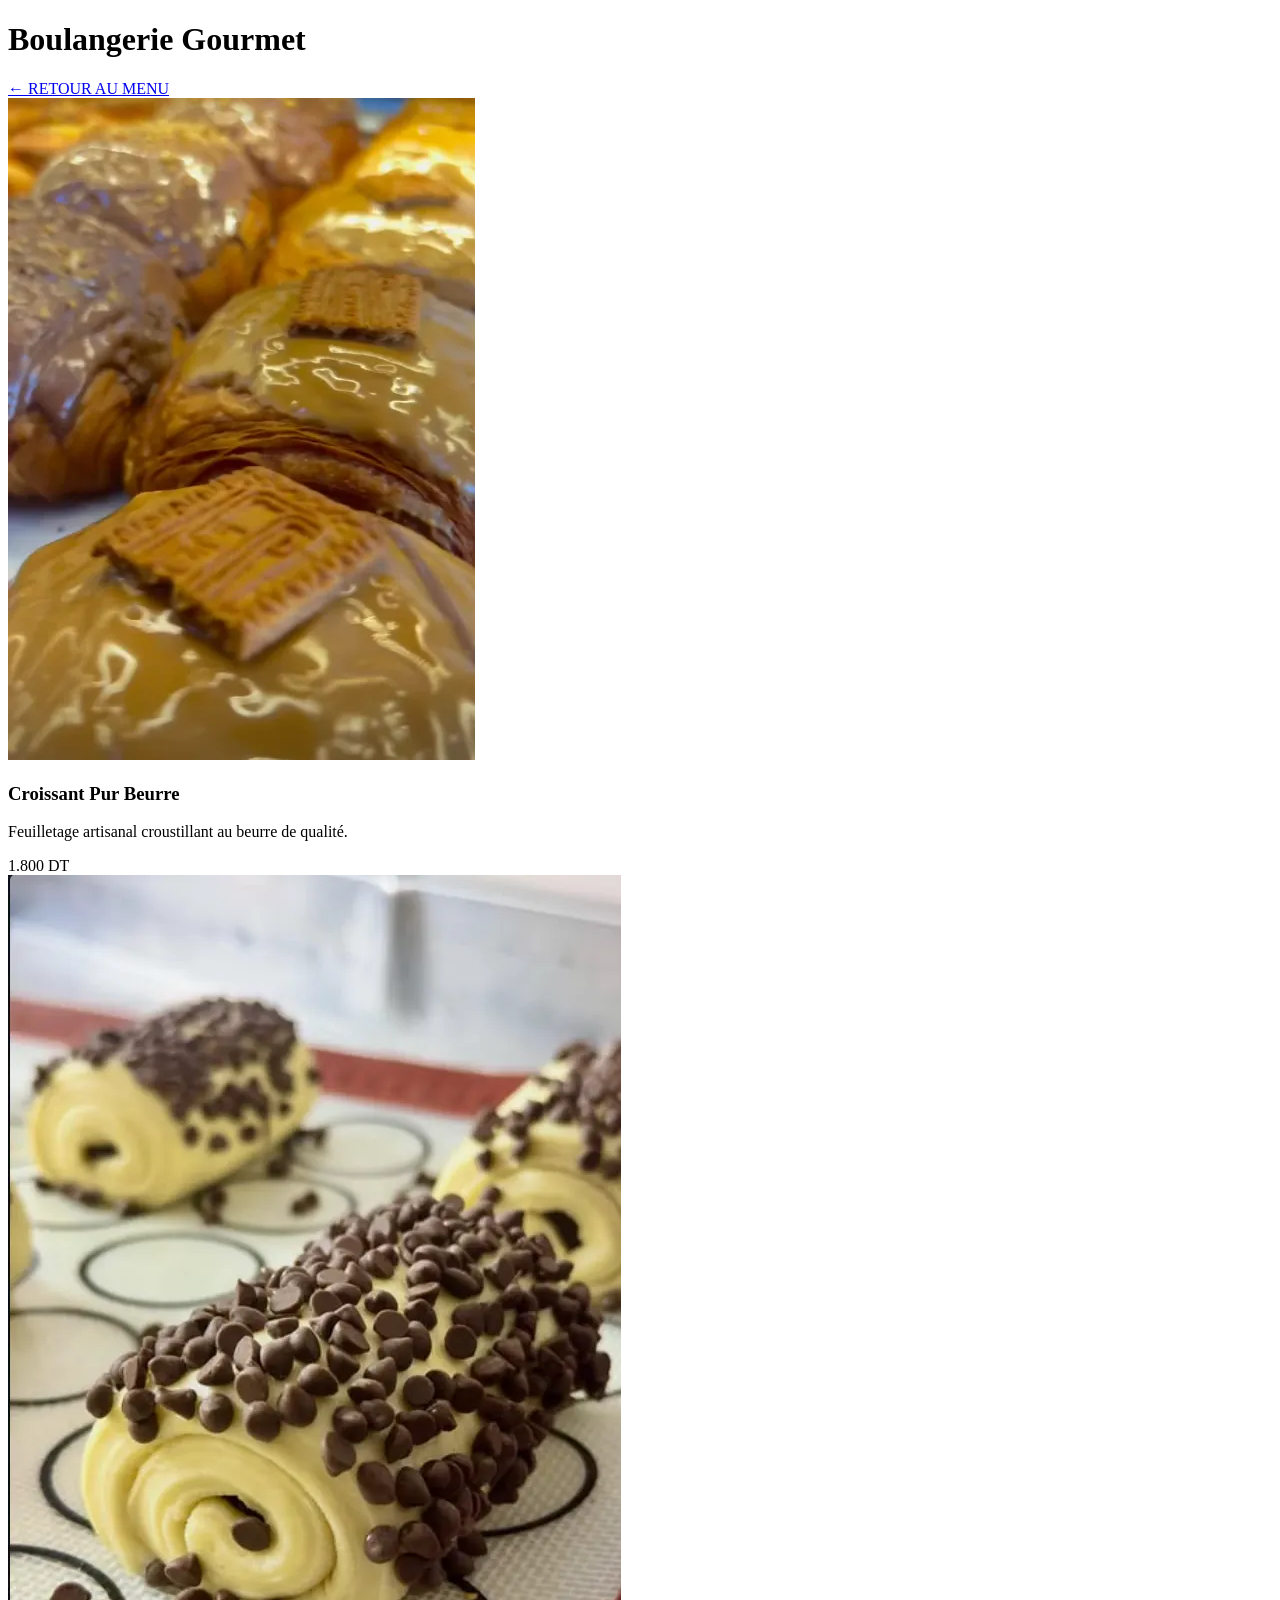
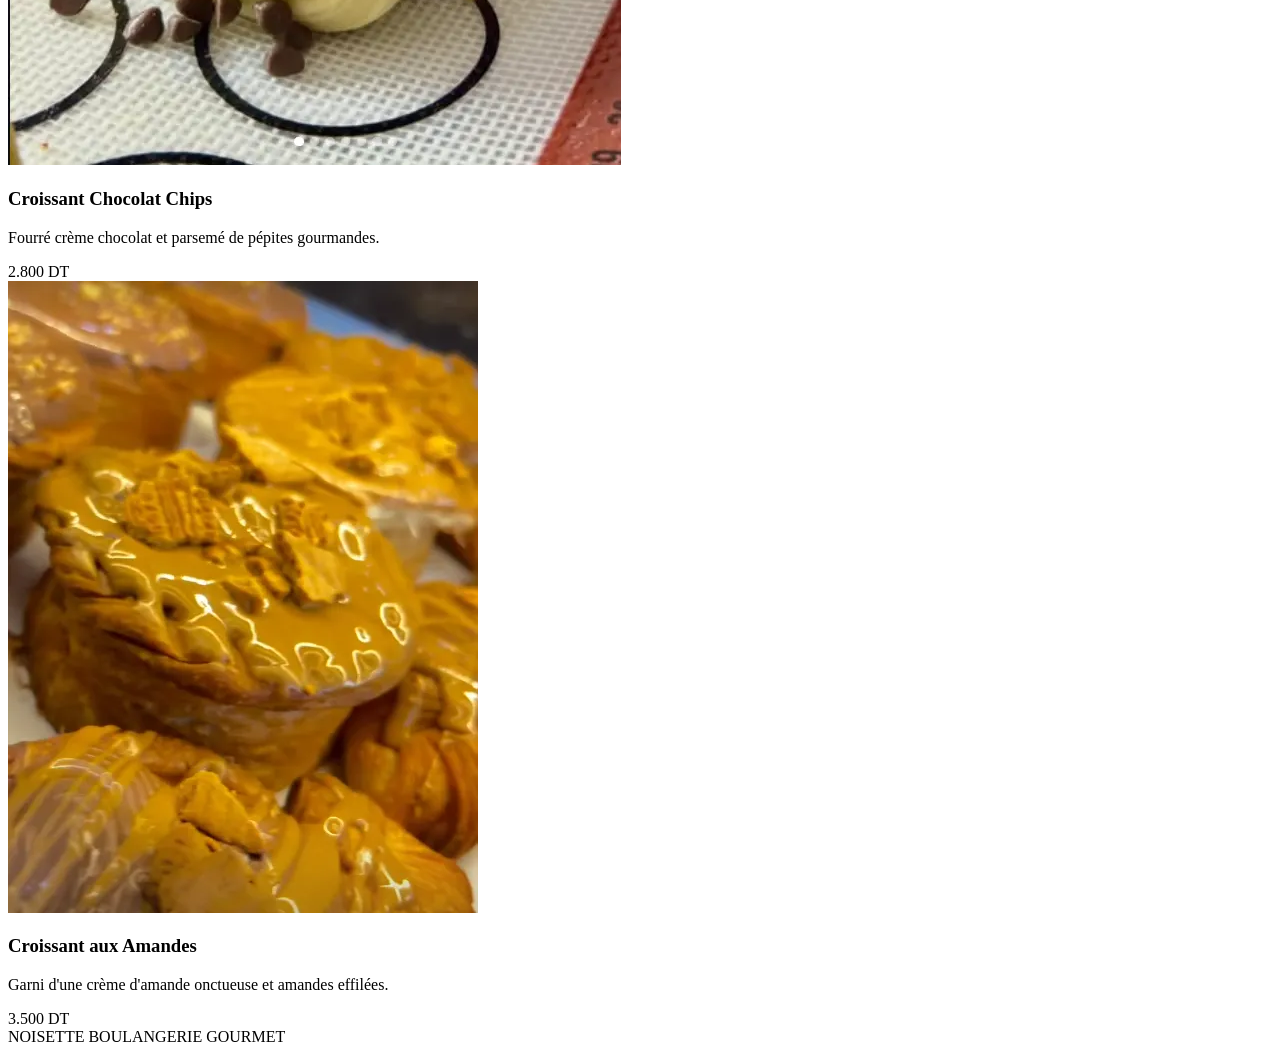
==== croissants.html @ 7411c9b8 "Update croissants.html" ====
<!DOCTYPE html>
<html lang="fr">
<head>
    <meta charset="UTF-8">
    <meta name="viewport" content="width=device-width, initial-scale=1.0, maximum-scale=1.0, user-scalable=no">
    <link rel="stylesheet" href="style.css">
    <title>Boulangerie Gourmet - Noisette</title>
</head>
<body>
    <div class="header">
        <h1>Boulangerie Gourmet</h1>
        <a href="index.html" class="btn-back">← RETOUR AU MENU</a>
    </div>

    <div class="container">
        <div class="card">
            <img src="Croissant Pur Beurre.webp" alt="Golden brown croissant resting on a white plate in a cozy bakery setting, surrounded by warm lighting and rustic decor, evoking a welcoming and appetizing atmosphere">
            <div class="card-info">
                <h3>Croissant Pur Beurre</h3>
                <p>Feuilletage artisanal croustillant au beurre de qualité.</p>
                <span class="price">1.800 DT</span>
            </div>
        </div>

        <div class="card">
            <img src="croissant-.webp" alt="Choco">
            <div class="card-info">
                <h3>Croissant Chocolat Chips</h3>
                <p>Fourré crème chocolat et parsemé de pépites gourmandes.</p>
                <span class="price">2.800 DT</span>
            </div>
        </div>

        <div class="card">
            <img src="Croissant aux Amandes.webp" alt="Amande">
            <div class="card-info">
                <h3>Croissant aux Amandes</h3>
                <p>Garni d'une crème d'amande onctueuse et amandes effilées.</p>
                <span class="price">3.500 DT</span>
            </div>
        </div>
    </div>

    <div class="footer-brand">NOISETTE BOULANGERIE GOURMET</div>
</body>

</html>
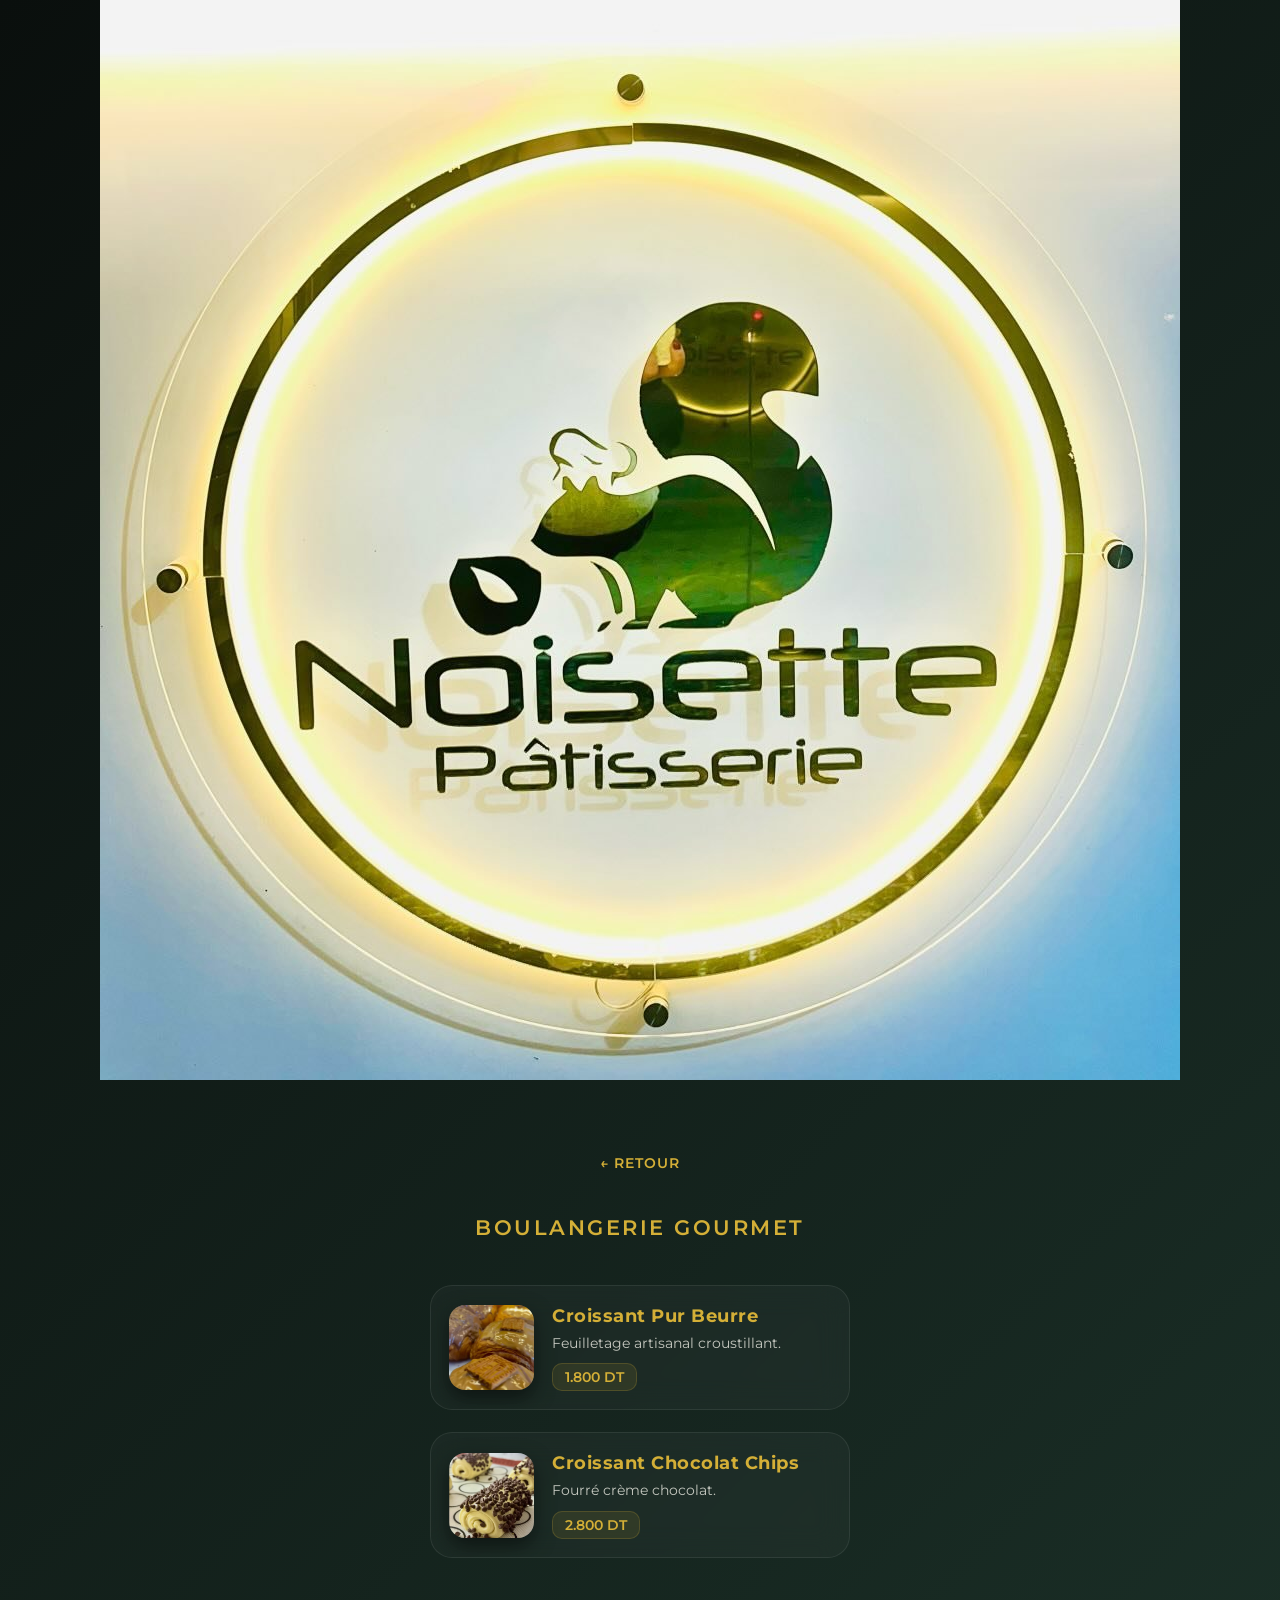
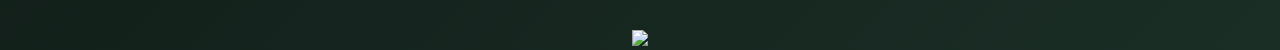
==== commit e95d25d2: "Update croissants.html" ====
--- a/croissants.html
+++ b/croissants.html
@@ -3,45 +3,20 @@
 <head>
     <meta charset="UTF-8">
     <meta name="viewport" content="width=device-width, initial-scale=1.0, maximum-scale=1.0, user-scalable=no">
-    <link rel="stylesheet" href="style.css">
+    <link rel="stylesheet" href="style.css?v=12">
     <title>Boulangerie Gourmet - Noisette</title>
 </head>
 <body>
+    <div id="loader"><div class="loader-content"><img src="logo.jpg" class="loader-logo"><div class="loader-bar"></div></div></div>
     <div class="header">
+        <a href="index.html" class="btn-back">← RETOUR</a>
         <h1>Boulangerie Gourmet</h1>
-        <a href="index.html" class="btn-back">← RETOUR AU MENU</a>
     </div>
-
     <div class="container">
-        <div class="card">
-            <img src="Croissant Pur Beurre.webp" alt="Golden brown croissant resting on a white plate in a cozy bakery setting, surrounded by warm lighting and rustic decor, evoking a welcoming and appetizing atmosphere">
-            <div class="card-info">
-                <h3>Croissant Pur Beurre</h3>
-                <p>Feuilletage artisanal croustillant au beurre de qualité.</p>
-                <span class="price">1.800 DT</span>
-            </div>
-        </div>
-
-        <div class="card">
-            <img src="croissant-.webp" alt="Choco">
-            <div class="card-info">
-                <h3>Croissant Chocolat Chips</h3>
-                <p>Fourré crème chocolat et parsemé de pépites gourmandes.</p>
-                <span class="price">2.800 DT</span>
-            </div>
-        </div>
-
-        <div class="card">
-            <img src="Croissant aux Amandes.webp" alt="Amande">
-            <div class="card-info">
-                <h3>Croissant aux Amandes</h3>
-                <p>Garni d'une crème d'amande onctueuse et amandes effilées.</p>
-                <span class="price">3.500 DT</span>
-            </div>
-        </div>
+        <div class="card"><img src="Croissant Pur Beurre.webp"><div class="card-info"><h3>Croissant Pur Beurre</h3><p>Feuilletage artisanal croustillant.</p><span class="price">1.800 DT</span></div></div>
+        <div class="card"><img src="croissant-.webp"><div class="card-info"><h3>Croissant Chocolat Chips</h3><p>Fourré crème chocolat.</p><span class="price">2.800 DT</span></div></div>
     </div>
-
-    <div class="footer-brand">NOISETTE BOULANGERIE GOURMET</div>
+    <a href="https://wa.me/21690360051" class="whatsapp-btn" target="_blank"><img src="https://upload.wikimedia.org/wikipedia/commons/6/6b/WhatsApp.svg"></a>
+    <script>window.addEventListener("load", () => { setTimeout(() => document.getElementById("loader").classList.add("loader-hidden"), 800); });</script>
 </body>
-
 </html>
--- a/style.css
+++ b/style.css
@@ -0,0 +1,162 @@
+@import url('https://fonts.googleapis.com/css2?family=Montserrat:wght@300;400;600&display=swap');
+
+/* Reset & Base */
+* { 
+    box-sizing: border-box; 
+    -webkit-tap-highlight-color: transparent; 
+    margin: 0; 
+    padding: 0; 
+}
+
+body {
+    background: #0a0f0d; 
+    background: linear-gradient(135deg, #0a0f0d 0%, #1a2e26 100%);
+    font-family: 'Montserrat', sans-serif;
+    color: #FCFAF2;
+    display: flex;
+    flex-direction: column;
+    align-items: center;
+    min-height: 100vh;
+    overflow-x: hidden;
+}
+
+/* Header & Logo */
+.header {
+    width: 100%;
+    padding: 45px 20px;
+    text-align: center;
+}
+
+.logo {
+    width: 95px;
+    height: 95px;
+    border-radius: 50%;
+    border: 2px solid #d4af37;
+    padding: 5px;
+    background: white;
+    box-shadow: 0 0 25px rgba(212, 175, 55, 0.2);
+    transition: transform 0.5s ease;
+}
+
+.logo:hover {
+    transform: rotate(360deg);
+}
+
+h1 { 
+    font-weight: 600; 
+    font-size: 1.3rem; 
+    margin-top: 18px; 
+    letter-spacing: 2.5px; 
+    text-transform: uppercase;
+    color: #d4af37;
+}
+
+/* Main Container */
+.container {
+    width: 92%;
+    max-width: 420px;
+    padding-bottom: 50px;
+}
+
+/* Glassmorphism Luxury Cards */
+.card {
+    display: flex;
+    align-items: center;
+    background: rgba(255, 255, 255, 0.03);
+    backdrop-filter: blur(15px);
+    -webkit-backdrop-filter: blur(15px);
+    border: 1px solid rgba(255, 255, 255, 0.08);
+    border-radius: 22px;
+    margin-bottom: 22px;
+    padding: 18px;
+    text-decoration: none;
+    color: #FCFAF2;
+    position: relative;
+    overflow: hidden;
+    transition: all 0.4s cubic-bezier(0.175, 0.885, 0.32, 1.275);
+    opacity: 0;
+    animation: fadeInUp 0.8s ease forwards;
+}
+
+.card:active, .card:hover {
+    transform: scale(1.03) translateY(-5px);
+    background: rgba(255, 255, 255, 0.07);
+    border: 1px solid rgba(212, 175, 55, 0.4);
+    box-shadow: 0 20px 40px rgba(0, 0, 0, 0.7), 0 0 20px rgba(212, 175, 55, 0.15);
+}
+
+.card img {
+    width: 85px;
+    height: 85px;
+    border-radius: 16px;
+    object-fit: cover;
+    margin-right: 18px;
+    box-shadow: 0 8px 20px rgba(0,0,0,0.5);
+    transition: transform 0.4s ease;
+}
+
+.card:hover img {
+    transform: scale(1.1) rotate(2deg);
+}
+
+/* Card Content */
+.card-info h3 {
+    margin: 0;
+    font-size: 1.15rem;
+    color: #d4af37;
+    letter-spacing: 0.5px;
+}
+
+.card-info p {
+    margin: 6px 0 0;
+    font-size: 0.85rem;
+    opacity: 0.75;
+    line-height: 1.5;
+}
+
+.price {
+    display: inline-block;
+    margin-top: 10px;
+    font-weight: 600;
+    font-size: 0.9rem;
+    color: #d4af37;
+    background: rgba(212, 175, 55, 0.1);
+    padding: 4px 12px;
+    border-radius: 10px;
+    border: 1px solid rgba(212, 175, 55, 0.2);
+}
+
+/* Utilities */
+.btn-back {
+    display: inline-block;
+    margin: 25px 0;
+    text-decoration: none;
+    color: #d4af37;
+    font-size: 0.9rem;
+    font-weight: 600;
+    letter-spacing: 1px;
+    transition: opacity 0.3s;
+}
+
+.btn-back:hover { opacity: 1; }
+
+.footer-brand {
+    margin-top: auto;
+    padding: 35px;
+    font-size: 0.7rem;
+    letter-spacing: 3px;
+    opacity: 0.3;
+    text-align: center;
+    color: #FCFAF2;
+    text-transform: uppercase;
+}
+
+/* Keyframes & Delays */
+@keyframes fadeInUp {
+    from { opacity: 0; transform: translateY(25px); }
+    to { opacity: 1; transform: translateY(0); }
+}
+
+.card:nth-child(1) { animation-delay: 0.15s; }
+.card:nth-child(2) { animation-delay: 0.3s; }
+.card:nth-child(3) { animation-delay: 0.45s; }
